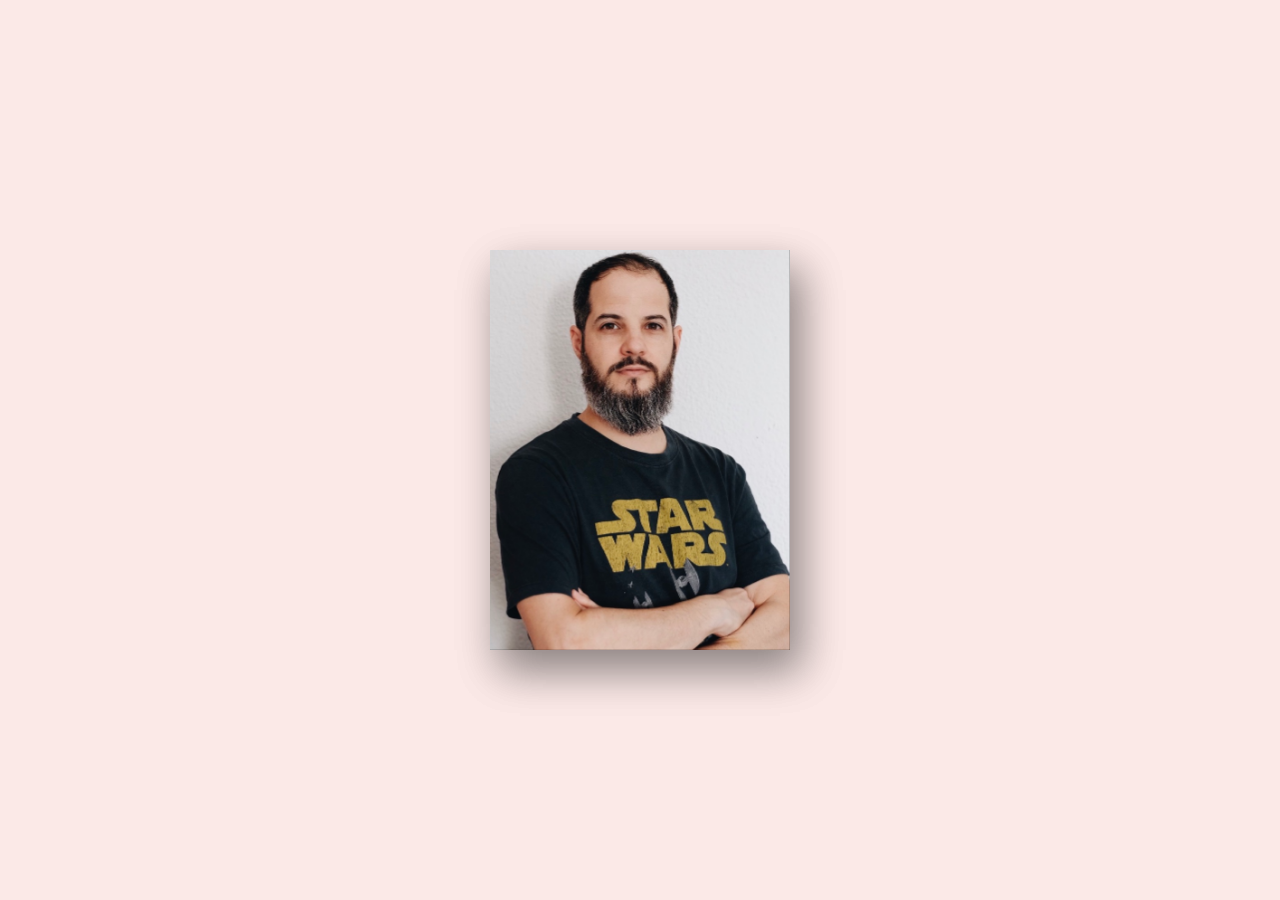
==== index.html @ b5ba12f0 "Initial commit" ====
<!DOCTYPE html>
<html lang="es">

<head>
	<meta http-equiv="Content-Type" content="text/html; charset=utf-8" />
	<meta name="description" content="" />
	<meta name="author" content="" />
	<meta name="viewport"
		content="user-scalable=no, initial-scale=1.0, maximum-scale=1.0, minimum-scale=1.0, width=device-width" />
	<title>Josa Vicente - Ingeniero de Software</title>
      <link rel="stylesheet" type="text/css" href="style.css" />
	
	<!-- FontAwesome needed -->
	
</head>

<body>
	<div class="card">
		<div class="imgBox">
			<img src="img/josa.jpeg" />
			<img src="img/developer.jpg" />
		</div>
		<div class="details">
			<div class="content">
				<h2>Josa Vicente<br><span>Ingeniero de Software</span></h2>
				<div class="social-icons">
					<a href="https://www.linkedin.com/in/jvicenpe/"target="_blank"><img class="icon" src="img/linkedin.svg" width="25" height="25"></a>
                              <a href="https://twitter.com/josavicentedev" target="_blank"><img class="icon" src="img/twitter.svg" width="25" height="25"></a>
					<a href="https://www.instagram.com/josavicente.dev/" target="_blank"><img class="icon" src="img/instagram.svg" width="25" height="25"></a>
					<a href="https://github.com/josavicente" target="_blank"><img class="icon" src="img/github.svg" width="25" height="25"></a>
				</div>
			</div>
		</div>
	</div>
</body>
---- style.css ----
@import url('https://fonts.googleapis.com/css?family=Roboto:200,300,400,500,600,700,800,900&display=swap');


*{
  font-family: 'Roboto', sans-serif;
  margin: 0;
  padding: 0;
  box-sizing: border-box;
}

body{
  display:flex;
  justify-content:center;
  align-items: center;
  min-height: 100vh;
  background: #fbe9e7;
}

.card{
  position: relative;
  width: 300px;
  height: 400px;
  background: #fff;
  transform-style: preserve-3d;
  transform: perspective(1000px);
  box-shadow: 10px 20px 40px rgba(0,0,0,0.25);
  transition: 1s;
  will-change: transform;    
}

.card:hover{
  transform: translateX(50%);

}
.card .imgBox{
  position: relative;
  width: 100%;
  height: 100%;
  z-index: 1;
  transform-origin: left;
  transform-style: preserve-3d;
  background: #000;
  transition: 1s;
  box-shadow: 10px 20px 40px rgba(0,0,0,0.25);
}

.card:hover .imgBox{
  transform: rotateY(-180deg);
}

.card .imgBox img{
  position: absolute;
  top: 0;
  left: 0;
  width: 100%;
  height: 100%;
  object-fit: cover;
  transform-style: preserve-3d;
  backface-visibility: hidden;
}

.card .imgBox img:nth-child(2){
  transform: rotateY(180deg);
}

.card .details{
  position: absolute;
  top: 0;
  left: 0;
  width: 100%;
  height: 100%;
  padding: 20px;
  display: flex;
  justify-content: center;
  align-items: center;
}

.card .details .content{
  display: flex;
  justify-content: center;
  align-items: center;
  flex-direction: column;
}

.card .details .content h2{
  text-align: center;
  font-weight: 700;
  line-height: 1em;
}

.card .details .content h2 span{
  color: #e21212;
  font-size: 0.8em;
}

.card .details .content .social-icons{
  position: relative;
  display: flex;
  margin-top: 10px;
}

.card .details .content .social-icons a{
  width: 40px;
  height: 40px;
  background: #333;
  color: #fff;
  display: flex;
  justify-content: center;
  align-items: center;
  text-decoration: none;
  margin: 5px;
  font-size: 14px;
  transition: 0.2s;
  border: 0px;
  border-radius: 10px;
  
}

.card .details .content .social-icons a:hover{
  background: #e21212;
}

.icon{
      filter: invert(100%) sepia(0%) saturate(0%) hue-rotate(93deg) brightness(103%) contrast(103%);
}
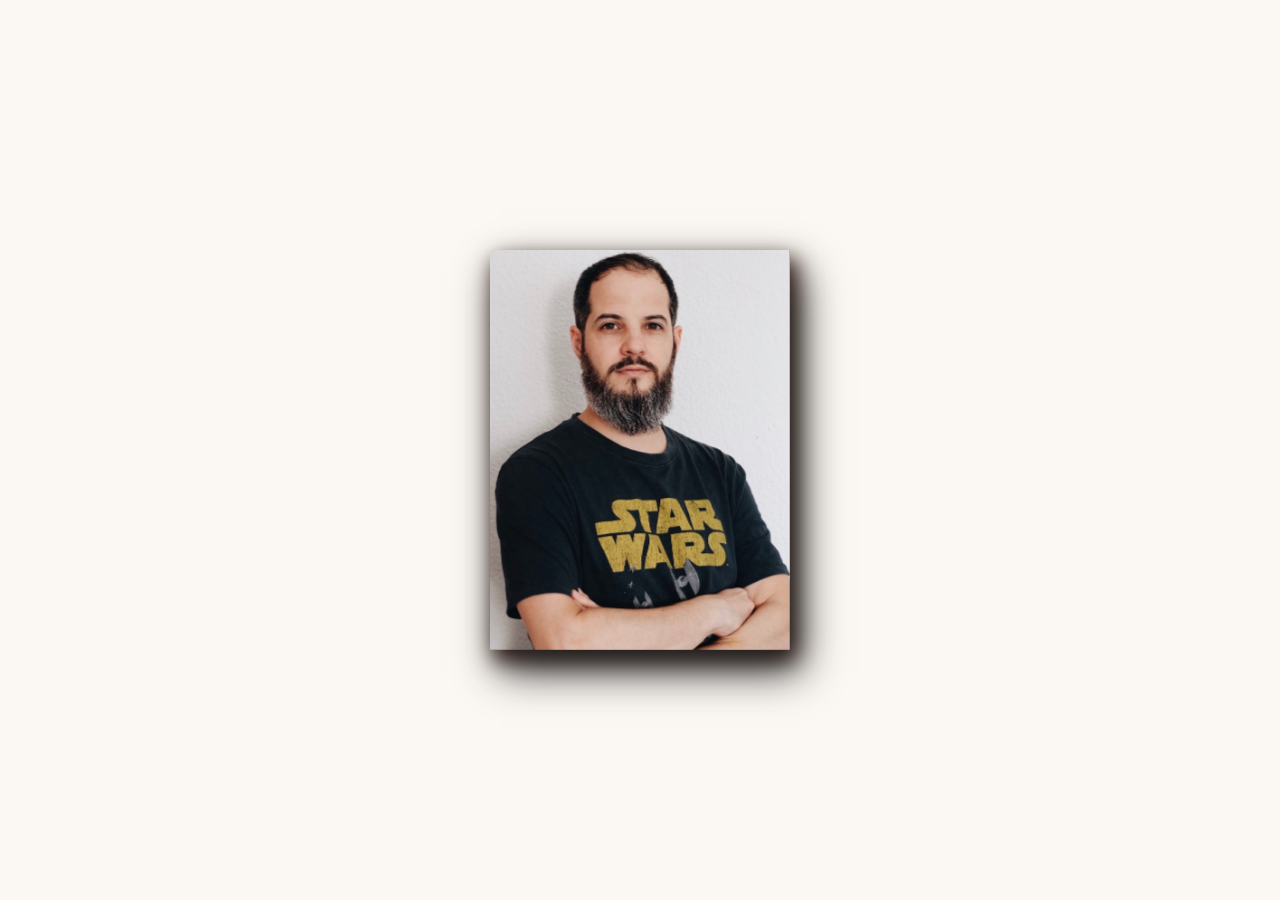
==== commit 174557c9: "v1.0" ====
--- a/index.html
+++ b/index.html
@@ -26,7 +26,7 @@
 				<div class="social-icons">
 					<a href="https://www.linkedin.com/in/jvicenpe/"target="_blank"><img class="icon" src="img/linkedin.svg" width="25" height="25"></a>
                               <a href="https://twitter.com/josavicentedev" target="_blank"><img class="icon" src="img/twitter.svg" width="25" height="25"></a>
-					<a href="https://www.instagram.com/josavicente.dev/" target="_blank"><img class="icon" src="img/instagram.svg" width="25" height="25"></a>
+					<!--<a href="https://www.instagram.com/josavicente.dev/" target="_blank"><img class="icon" src="img/instagram.svg" width="25" height="25"></a>-->
 					<a href="https://github.com/josavicente" target="_blank"><img class="icon" src="img/github.svg" width="25" height="25"></a>
 				</div>
 			</div>
--- a/style.css
+++ b/style.css
@@ -13,17 +13,17 @@
   justify-content:center;
   align-items: center;
   min-height: 100vh;
-  background: #fbe9e7;
+  background: #fbf8f3;
 }
 
 .card{
   position: relative;
   width: 300px;
   height: 400px;
-  background: #fff;
+  background: #fff0eb;
   transform-style: preserve-3d;
   transform: perspective(1000px);
-  box-shadow: 10px 20px 40px rgba(0,0,0,0.25);
+  box-shadow: 5px 10px 20px #2d0b00;
   transition: 1s;
   will-change: transform;    
 }
@@ -41,7 +41,7 @@
   transform-style: preserve-3d;
   background: #000;
   transition: 1s;
-  box-shadow: 10px 20px 40px rgba(0,0,0,0.25);
+  box-shadow: 10px 20px 40px #232323;
 }
 
 .card:hover .imgBox{
@@ -89,7 +89,7 @@
 }
 
 .card .details .content h2 span{
-  color: #e21212;
+  color: #6a0000;
   font-size: 0.8em;
 }
 
@@ -102,8 +102,8 @@
 .card .details .content .social-icons a{
   width: 40px;
   height: 40px;
-  background: #333;
-  color: #fff;
+  background: #232323;
+  color: #fff0eb;
   display: flex;
   justify-content: center;
   align-items: center;
@@ -117,7 +117,7 @@
 }
 
 .card .details .content .social-icons a:hover{
-  background: #e21212;
+  background: #6a0000;
 }
 
 .icon{
